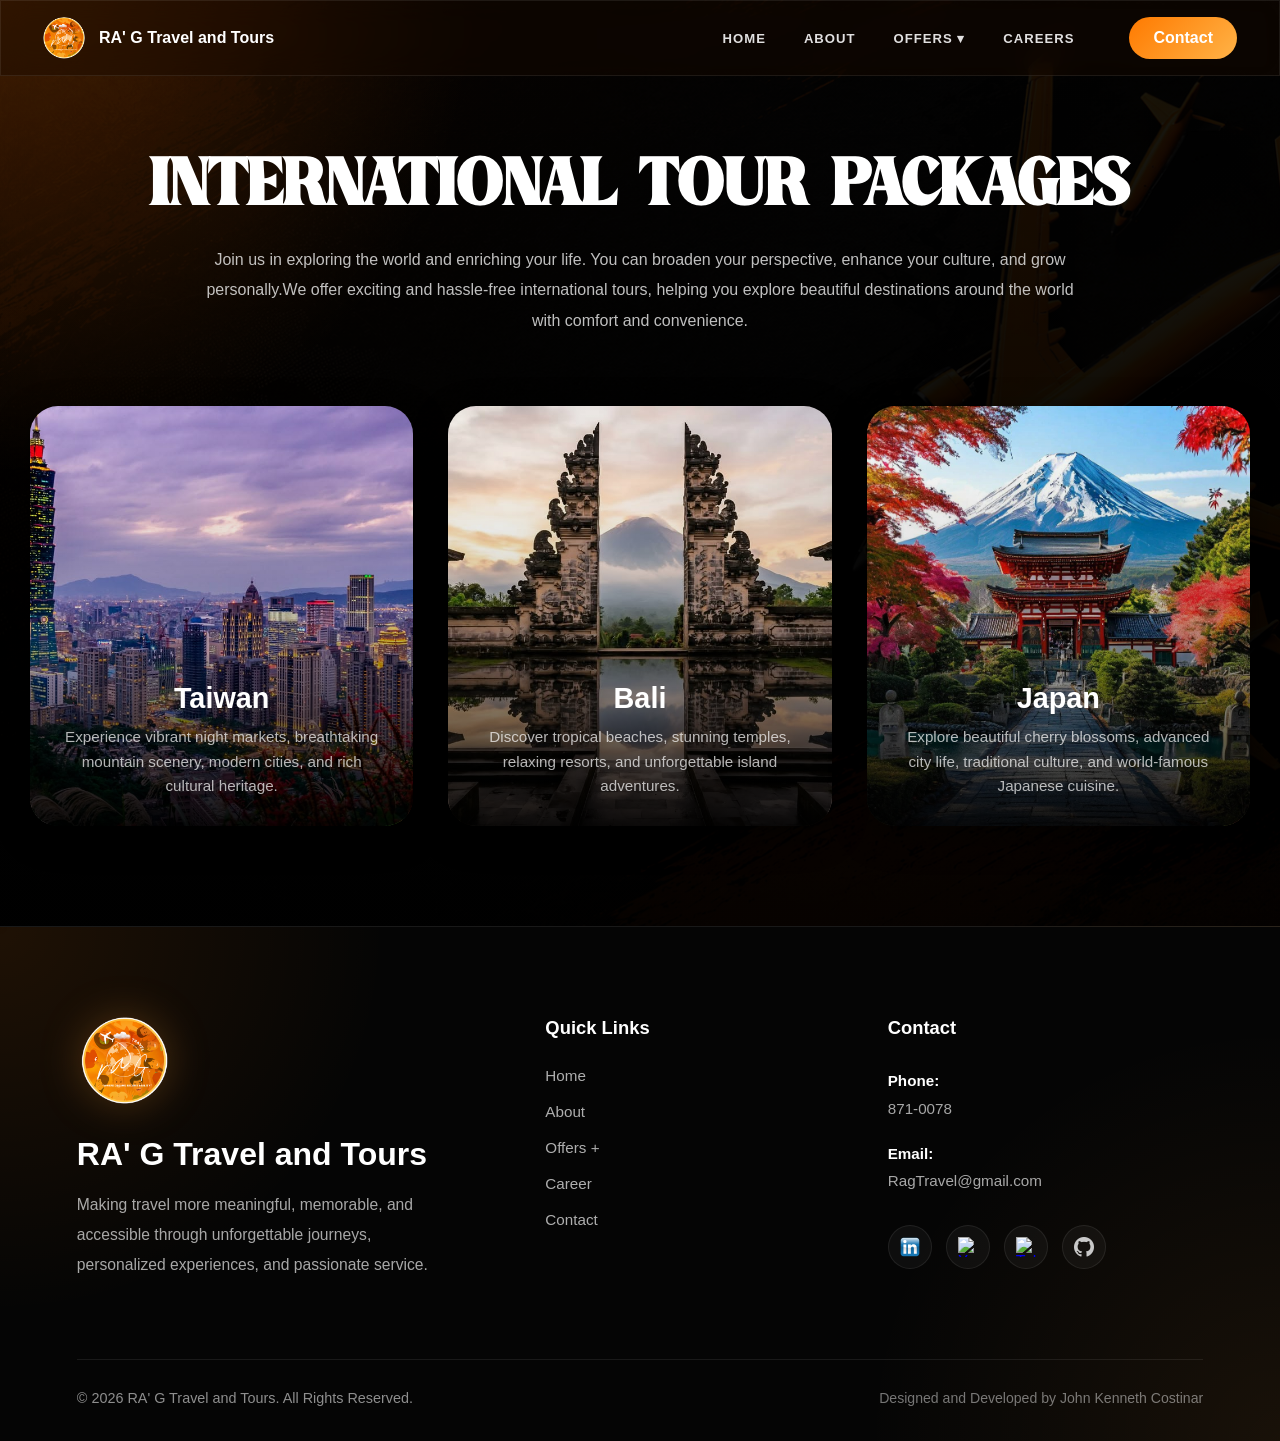
==== international.html @ da2db97d "Add files via upload" ====
<!DOCTYPE html>
<html lang="en">
<head>
<meta charset="UTF-8" />
<meta name="viewport" content="width=device-width, initial-scale=1.0"/>

<title>RA' G Travel and Tours</title>

<!-- REMIX ICON -->
<link
href="https://cdn.jsdelivr.net/npm/remixicon@4.2.0/fonts/remixicon.css"
rel="stylesheet"
/>

<style>

/* =========================================================
   FONT
========================================================= */

@font-face{
    font-family:'Gravelo';
    src:url('./Gravelo DEMO VERSION.woff2') format('woff2');
}

/* =========================================================
   RESET
========================================================= */

*{
    margin:0;
    padding:0;
    box-sizing:border-box;
}

html{
    scroll-behavior:smooth;
}

body{
    font-family:Arial, Helvetica, sans-serif;
    background:#050505;
    overflow-x:hidden;
    color:#fff;
}

/* =========================================================
   HEADER
========================================================= */

.header{
    position:fixed;
    top:0;
    left:0;
    width:100%;
    z-index:1000;
}

/* NAVBAR */

.navbar{
    width:100%;
    max-width:2050px;

    margin:auto;

    display:flex;
    align-items:center;
    justify-content:space-between;

    padding:16px 42px;

    background:rgba(26,10,1,0.42);

    backdrop-filter:blur(14px);

    border:1px solid rgba(255,255,255,0.08);
}

/* LOGO */

.logo-area{
    display:flex;
    align-items:center;
    gap:14px;
}

.logo-area img{
    width:42px;
    height:42px;

    border-radius:50%;
    object-fit:cover;
}

.logo-area h2{
    font-size:1rem;
    font-weight:700;
    color:#fff;
}

/* NAV LINKS */

.nav-links{
    display:flex;
    align-items:center;

    gap:38px;

    list-style:none;

    margin-left:auto;
    margin-right:55px;
}

.nav-links li{
    position:relative;
}

/* LINKS */

.nav-links a{
    position:relative;

    text-decoration:none;

    color:rgba(255,255,255,0.88);

    font-size:0.82rem;

    font-weight:600;

    letter-spacing:1px;

    text-transform:uppercase;

    transition:0.35s ease;
}

.nav-links a:hover{
    color:#ff9d2f;
}

/* UNDERLINE */

.nav-links a::after{
    content:"";

    position:absolute;

    left:0;
    bottom:-8px;

    width:0%;
    height:2px;

    border-radius:50px;

    background:#ff9d2f;

    transition:0.35s ease;
}

.nav-links a:hover::after{
    width:100%;
}

/* DROPDOWN */

.dropdown-menu{
    position:absolute;

    top:calc(100% + 18px);
    left:50%;

    transform:
    translateX(-50%)
    translateY(10px);

    min-width:240px;

    background:rgba(10,10,10,0.96);

    backdrop-filter:blur(18px);

    border:1px solid rgba(255,255,255,0.08);

    border-radius:20px;

    padding:16px;

    display:flex;
    flex-direction:column;
    gap:6px;

    opacity:0;
    visibility:hidden;

    transition:0.35s ease;

    z-index:999;
}
/* =========================================================
   FIX DROPDOWN LAYER & OVERLAP
========================================================= */

.dropdown{
    position:relative;
}

.dropdown-menu{
    z-index:3000;

    overflow:hidden;

    box-shadow:
    0 18px 45px rgba(0,0,0,0.45);

    isolation:isolate;
}

/* PREVENT OVERLAP */

.navbar{
    overflow:visible;
}

.header{
    overflow:visible;
}
/* DESKTOP DROPDOWN */

@media(min-width:992px){

    .dropdown:hover .dropdown-menu{
        opacity:1;
        visibility:visible;

        transform:
        translateX(-50%)
        translateY(0);
    }

}

/* MOBILE DROPDOWN */

@media(max-width:991px){

.dropdown-menu{
    position:relative;

    top:0;
    left:0;

    width:100%;

    min-width:100%;

    margin-top:12px;

    transform:none;

    border-radius:18px;

    padding:10px;

    display:none;

    opacity:1;
    visibility:visible;

    background:
    rgba(255,255,255,0.04);

    border:
    1px solid rgba(255,255,255,0.06);

    box-shadow:
    0 12px 30px rgba(0,0,0,0.35);

    overflow:hidden;
}

.dropdown-menu a{
    width:100%;

    padding:14px 16px;

    font-size:.82rem;

    line-height:1.5;

    white-space:normal;

    border-radius:12px;
}

.dropdown-menu a:hover{
    padding-left:22px;
}
.dropdown.active .dropdown-menu{
    display:flex;
    flex-direction:column;
}
}
.dropdown-menu a{
    width:100%;

    padding:12px 14px;

    border-radius:14px;

    font-size:0.78rem;
}

.dropdown-menu a::after{
    display:none;
}

.dropdown-menu a:hover{
    background:rgba(255,157,47,0.12);

    color:#ff9d2f;

    padding-left:20px;
}

/* CONTACT BUTTON */

.contact-btn{
    text-decoration:none;

    background:
    linear-gradient(
        135deg,
        #ff7a00,
        #ffb347
    );

    color:#fff;

    padding:12px 24px;

    border-radius:50px;

    font-weight:700;

    transition:0.35s ease;
}

.contact-btn:hover{
    transform:translateY(-4px);

    box-shadow:
    0 10px 28px rgba(255,122,0,0.35);
}

/* MENU BUTTON */

.menu-btn{
    display:none;

    align-items:center;
    justify-content:center;

    font-size:2rem;

    color:#fff;

    cursor:pointer;

    z-index:2001;
}

/* =========================================================
   HERO SECTION
========================================================= */

.domestic-section{
    position:relative;

    min-height:100vh;

    display:flex;
    align-items:center;
    justify-content:center;

    padding:150px 30px 100px;

    overflow:hidden;
}

/* BACKGROUND */

.domestic-bg{
    position:absolute;
    inset:0;

    width:100%;
    height:100%;

    object-fit:cover;

    filter:
    brightness(.35);

    z-index:-2;
}

.bg-overlay{
    position:absolute;
    inset:0;

    background:
    radial-gradient(circle at top left,
    rgba(255,122,0,0.18),
    transparent 30%),

    linear-gradient(
    to bottom,
    rgba(0,0,0,0.35),
    rgba(0,0,0,0.82)
    );

    z-index:-1;
}

/* CONTENT */

.domestic-container{
    width:100%;
    max-width:1300px;

    text-align:center;
}

/* TITLE */

.domestic-title{
    font-family:'Gravelo',sans-serif;

    font-size:4rem;

    letter-spacing:2px;

    margin-bottom:18px;

    text-transform:uppercase;
}

/* SUBTITLE */

.domestic-subtitle{
    max-width:900px;

    margin:auto;

    color:rgba(255,255,255,0.75);

    line-height:1.9;

    font-size:1rem;

    margin-bottom:70px;
}

/* TOUR GRID */

.tour-grid{
    display:grid;
    grid-template-columns:repeat(3,1fr);

    gap:35px;
}

/* CARD */

.tour-card{
    position:relative;

    height:420px;

    border-radius:28px;

    overflow:hidden;

    cursor:pointer;

    transition:
    transform .5s ease,
    box-shadow .5s ease;

    box-shadow:
    0 10px 35px rgba(0,0,0,0.45);
}

.tour-card img{
    width:100%;
    height:100%;

    object-fit:cover;

    transition:
    transform .8s ease,
    filter .5s ease;
}

/* HOVER */

.tour-card:hover{
    transform:
    translateY(-10px);

    box-shadow:
    0 0 35px rgba(255,157,47,0.45);
}

.tour-card:hover img{
    transform:scale(1.12);

    filter:brightness(.8);
}

/* OVERLAY */

.tour-overlay{
    position:absolute;
    inset:0;

    background:
    linear-gradient(
    to top,
    rgba(0,0,0,0.92),
    rgba(0,0,0,0.15),
    transparent
    );

    display:flex;
    flex-direction:column;
    justify-content:flex-end;

    padding:28px;
}

.tour-overlay h3{
    font-size:1.8rem;

    margin-bottom:10px;
}

.tour-overlay p{
    color:rgba(255,255,255,0.7);

    line-height:1.6;

    font-size:.95rem;
}

/* =========================================================
   MODAL
========================================================= */

.modal{
    position:fixed;
    inset:0;

    display:flex;
    align-items:center;
    justify-content:center;

    background:rgba(0,0,0,0.72);

    backdrop-filter:blur(10px);

    opacity:0;
    visibility:hidden;

    transition:.4s ease;

    z-index:9999;

    padding:30px;
}

.modal.active{
    opacity:1;
    visibility:visible;
}

/* MODAL CONTENT */

.modal-content{
    position:relative;

    width:100%;
    max-width:900px;

    border-radius:28px;

    overflow:hidden;

    transform:scale(.88);

    transition:.45s ease;

    box-shadow:
    0 0 40px rgba(0,0,0,0.65);
}

.modal.active .modal-content{
    transform:scale(1);
}

/* IMAGE */

.modal-image{
    width:100%;
    max-height:82vh;

    object-fit:contain;

    display:block;

    background:#000;
}

/* TOP ACTIONS */

.modal-actions{
    position:absolute;

    top:18px;
    right:18px;

    display:flex;
    gap:14px;
}

.modal-btn{
    width:50px;
    height:50px;

    border:none;

    border-radius:50%;

    background:rgba(0,0,0,0.58);

    color:#fff;

    font-size:1.4rem;

    cursor:pointer;

    backdrop-filter:blur(10px);

    transition:.3s ease;
}

.modal-btn:hover{
    background:#ff9d2f;

    transform:scale(1.08);
}

/* NAVIGATION */

.modal-nav{
    position:absolute;

    top:50%;

    transform:translateY(-50%);

    width:55px;
    height:55px;

    border:none;

    border-radius:50%;

    background:rgba(0,0,0,0.55);

    color:#fff;

    font-size:1.5rem;

    cursor:pointer;

    backdrop-filter:blur(10px);

    transition:.3s ease;
}

.modal-nav:hover{
    background:#ff9d2f;
}

.prev-btn{
    left:18px;
}

.next-btn{
    right:18px;
}

/* INDICATOR */

.image-indicator{
    position:absolute;

    bottom:18px;
    left:50%;

    transform:translateX(-50%);

    background:rgba(0,0,0,0.58);

    padding:10px 18px;

    border-radius:50px;

    font-size:.9rem;

    color:#fff;

    backdrop-filter:blur(10px);
}

/* FULLSCREEN */

.modal.fullscreen{
    padding:0;
}

.modal.fullscreen .modal-content{
    max-width:100%;
    width:100%;
    height:100%;
    border-radius:0;
}

.modal.fullscreen .modal-image{
    width:100%;
    height:100%;
    max-height:100vh;
}

/* =========================================================
   FOOTER
========================================================= */

.main-footer{
    position:relative;

    width:100%;

    padding:90px 6% 35px;

    background:
    radial-gradient(circle at top left,
    rgba(255,122,0,0.10),
    transparent 28%),

    radial-gradient(circle at bottom right,
    rgba(255,157,47,0.08),
    transparent 30%),

    #050505;

    border-top:
    1px solid rgba(255,255,255,0.08);

    overflow:hidden;
}

.footer-container{
    position:relative;

    display:grid;
    grid-template-columns:
    1.2fr .8fr 1fr;

    gap:90px;

    align-items:flex-start;
}

.footer-brand{
    max-width:420px;
}

.footer-logo{
    width:95px;

    margin-bottom:28px;

    object-fit:contain;
}

.footer-brand h2{
    margin-bottom:18px;

    color:#ffffff;

    font-size:2rem;
    font-weight:700;
}

.footer-brand p{
    color:rgba(255,255,255,0.65);

    line-height:1.9;
}

.footer-links h3,
.footer-contact h3{
    margin-bottom:28px;

    color:#ffffff;

    font-size:1.15rem;
}

.footer-links ul{
    list-style:none;
}

.footer-links ul li{
    margin-bottom:18px;
}

.footer-links a{
    text-decoration:none;

    color:rgba(255,255,255,0.68);

    transition:.3s ease;
}

.footer-links a:hover{
    color:#ff9d2f;
}

.footer-contact p{
    margin-bottom:18px;

    color:rgba(255,255,255,0.65);

    line-height:1.8;
}

.footer-social{
    display:flex;
    gap:14px;

    margin-top:30px;
}

.footer-social a{
    width:44px;
    height:44px;

    display:flex;
    align-items:center;
    justify-content:center;

    border-radius:50%;

    background:
    rgba(255,255,255,0.04);

    border:
    1px solid rgba(255,255,255,0.08);

    transition:.35s ease;
}

.footer-social a:hover{
    transform:translateY(-6px);

    border-color:
    rgba(255,157,47,0.45);

    box-shadow:
    0 0 25px rgba(255,157,47,0.18);
}

.footer-social img{
    width:20px;
    height:20px;
}

.footer-bottom{
    margin-top:80px;
    padding-top:30px;

    border-top:
    1px solid rgba(255,255,255,0.08);

    display:flex;
    justify-content:space-between;
    align-items:center;

    gap:20px;

    flex-wrap:wrap;
}

.footer-bottom p,
.footer-bottom span{
    color:rgba(255,255,255,0.55);
}

/* =========================================================
   TABLET
========================================================= */

@media(max-width:991px){

    .tour-grid{
        grid-template-columns:1fr 1fr;
    }

    .domestic-title{
        font-size:3rem;
    }

    .footer-container{
        grid-template-columns:1fr;

        gap:60px;
    }

.nav-links{
    position:fixed;

    top:88px;
    left:22px;

    width:280px;
    max-width:calc(100vw - 44px);

    background:rgba(10,10,10,0.96);

    backdrop-filter:blur(18px);

    border:
    1px solid rgba(255,255,255,0.08);

    border-radius:24px;

    padding:18px;

    display:flex;
    flex-direction:column;
    align-items:stretch;

    gap:10px;

    margin:0;

    opacity:0;
    visibility:hidden;

    pointer-events:none;

    transform:
    translateY(-10px)
    scale(.98);

    transition:
    opacity .35s ease,
    transform .35s ease,
    visibility .35s ease;

    z-index:2000;

    height:auto;

overflow-y:auto;
overflow-x:hidden;
}

.nav-links.active{
    opacity:1;
    visibility:visible;

    pointer-events:auto;

    transform:
    translateY(0)
    scale(1);
}
    .menu-btn{
        display:flex;
    }

    .contact-btn{
        display:none;
    }
}

/* =========================================================
   MOBILE
========================================================= */

@media(max-width:768px){

    .domestic-section{
        padding:130px 20px 80px;
    }

    .tour-grid{
        grid-template-columns:1fr;
    }

    .tour-card{
        height:380px;
    }

    .domestic-title{
        font-size:2.3rem;
        line-height:1.2;
    }

    .domestic-subtitle{
        font-size:.95rem;
    }

    .navbar{
        padding:16px 22px;
    }

    .logo-area h2{
        font-size:.9rem;
    }

    .modal{
        padding:18px;
    }

    .modal-nav{
        width:48px;
        height:48px;

        font-size:1.2rem;
    }

    .modal-btn{
        width:46px;
        height:46px;
    }

    .image-indicator{
        font-size:.8rem;
    }

    .footer-bottom{
        flex-direction:column;
        text-align:center;
    }

}
/* =========================================================
   CLEAN MOBILE NAV FIX
========================================================= */

@media(max-width:768px){

    .nav-links{
        width:calc(100vw - 44px);

        max-width:none;

        left:22px;
        right:22px;
    }

    .dropdown-menu{
        width:100%;
        min-width:100%;
    }

    .dropdown-menu a{
        font-size:.78rem;

        padding:13px 14px;
    }

}
/* =========================================================
   EXTRA SMALL
========================================================= */

@media(max-width:480px){

    .tour-card{
        height:320px;
    }

    .tour-overlay h3{
        font-size:1.5rem;
    }

    .modal-actions{
        top:10px;
        right:10px;
    }

    .prev-btn{
        left:10px;
    }

    .next-btn{
        right:10px;
    }

}



/* =========================================================
   PREMIUM FOOTER
========================================================= */

.main-footer{
    position:relative;

    width:100%;

    padding:90px 6% 35px;

    background:
    radial-gradient(circle at top left,
    rgba(255,122,0,0.10),
    transparent 28%),

    radial-gradient(circle at bottom right,
    rgba(255,157,47,0.08),
    transparent 30%),

    #050505;

    border-top:
    1px solid rgba(255,255,255,0.08);

    overflow:hidden;
}

/* =========================================================
   CONTAINER
========================================================= */

.footer-container{
    position:relative;

    display:grid;

    grid-template-columns:
    1.2fr .8fr 1fr;

    gap:90px;

    align-items:flex-start;
}

/* =========================================================
   BRAND
========================================================= */

.footer-brand{
    max-width:420px;
}

.footer-logo{
    width:95px;

    margin-bottom:28px;

    object-fit:contain;

    filter:
    drop-shadow(0 0 20px rgba(255,157,47,0.25));
}

.footer-brand h2{
    margin-bottom:18px;

    color:#ffffff;

    font-size:2rem;
    font-weight:700;

    line-height:1.1;
}

.footer-brand p{
    color:rgba(255,255,255,0.65);

    font-size:.98rem;

    line-height:1.9;
}

/* =========================================================
   TITLES
========================================================= */

.footer-links h3,
.footer-contact h3{
    margin-bottom:28px;

    color:#ffffff;

    font-size:1.15rem;
    font-weight:600;
}

/* =========================================================
   LINKS
========================================================= */

.footer-links ul{
    list-style:none;
}

.footer-links ul li{
    margin-bottom:18px;
}

.footer-links ul li a{
    position:relative;

    display:inline-block;

    color:rgba(255,255,255,0.68);

    font-size:.95rem;

    text-decoration:none;

    transition:
    color .3s ease,
    transform .3s ease;
}

.footer-links ul li a:hover{
    color:#ff9d2f;

    transform:translateX(4px);
}

/* =========================================================
   FOOTER DROPDOWN
========================================================= */

.footer-dropdown{
    position:relative;
}

.footer-dropdown-menu{
    position:absolute;

    top:100%;
    left:0;

    min-width:230px;

    padding:14px 0;

    display:flex;
    flex-direction:column;

    background:#111111;

    border:
    1px solid rgba(255,255,255,0.08);

    border-radius:16px;

    opacity:0;
    visibility:hidden;

    transform:translateY(10px);

    transition:
    opacity .3s ease,
    transform .3s ease,
    visibility .3s ease;

    z-index:100;

    box-shadow:
    0 10px 35px rgba(0,0,0,0.45);
}

.footer-dropdown:hover .footer-dropdown-menu{
    opacity:1;
    visibility:visible;

    transform:translateY(0);
}

.footer-dropdown-menu a{
    padding:12px 20px;

    color:rgba(255,255,255,0.68);

    font-size:.92rem;

    transition:
    background .3s ease,
    color .3s ease,
    padding-left .3s ease;
}

.footer-dropdown-menu a:hover{
    background:
    rgba(255,157,47,0.08);

    color:#ff9d2f;

    padding-left:26px;
}

/* =========================================================
   CONTACT
========================================================= */

.footer-contact p{
    margin-bottom:18px;

    color:rgba(255,255,255,0.65);

    font-size:.95rem;

    line-height:1.8;
}

.footer-contact strong{
    color:#ffffff;
}

/* =========================================================
   SOCIAL
========================================================= */

.footer-social{
    display:flex;

    align-items:center;

    gap:14px;

    margin-top:30px;
}

.footer-social a{
    width:44px;
    height:44px;

    display:flex;
    align-items:center;
    justify-content:center;

    border-radius:50%;

    background:
    rgba(255,255,255,0.04);

    border:
    1px solid rgba(255,255,255,0.08);

    transition:
    transform .35s ease,
    border-color .35s ease,
    box-shadow .35s ease;
}

.footer-social a:hover{
    transform:translateY(-6px);

    border-color:
    rgba(255,157,47,0.45);

    box-shadow:
    0 0 25px rgba(255,157,47,0.18);
}

.footer-social img{
    width:20px;
    height:20px;

    object-fit:contain;
}

/* =========================================================
   BOTTOM
========================================================= */

.footer-bottom{
    position:relative;

    margin-top:80px;
    padding-top:30px;

    border-top:
    1px solid rgba(255,255,255,0.08);

    display:flex;

    justify-content:space-between;
    align-items:center;

    gap:20px;

    flex-wrap:wrap;
}

.footer-bottom p{
    color:rgba(255,255,255,0.55);

    font-size:.9rem;
}

.footer-bottom span{
    color:rgba(255,255,255,0.45);

    font-size:.88rem;
}

/* =========================================================
   PREMIUM POPUP
========================================================= */

.social-popup{
    position:fixed;

    inset:0;

    width:100%;
    height:100vh;

    display:flex;
    align-items:center;
    justify-content:center;

    background:
    rgba(0,0,0,0.72);

    backdrop-filter:blur(10px);

    opacity:0;
    visibility:hidden;

    transition:
    opacity .35s ease,
    visibility .35s ease;

    z-index:9999;
}

.social-popup.active{
    opacity:1;
    visibility:visible;
}

/* =========================================================
   POPUP CARD
========================================================= */

.popup-card{
    position:relative;

    width:90%;
    max-width:430px;

    padding:50px 38px;

    border-radius:30px;

    overflow:hidden;

    text-align:center;

    background:
    linear-gradient(
        145deg,
        #111111,
        #1b1b1b
    );

    border:
    1px solid rgba(255,255,255,0.08);

    box-shadow:
    0 20px 60px rgba(0,0,0,0.55);

    transform:
    translateY(30px)
    scale(.95);

    transition:
    transform .4s ease;
}

.social-popup.active .popup-card{
    transform:
    translateY(0)
    scale(1);
}

/* =========================================================
   GLOW EFFECT
========================================================= */

.popup-glow{
    position:absolute;

    width:260px;
    height:260px;

    background:
    radial-gradient(
        circle,
        rgba(255,157,47,0.25),
        transparent 70%
    );

    top:-120px;
    right:-120px;

    pointer-events:none;
}

/* =========================================================
   ICON
========================================================= */

.popup-icon{
    width:90px;
    height:90px;

    margin:auto auto 25px;

    display:flex;
    align-items:center;
    justify-content:center;

    border-radius:50%;

    font-size:2.5rem;

    color:#ff9d2f;

    background:
    rgba(255,157,47,0.12);

    border:
    1px solid rgba(255,157,47,0.25);

    box-shadow:
    0 0 30px rgba(255,157,47,0.15);
}

/* =========================================================
   TEXT
========================================================= */

.popup-card h2{
    margin-bottom:16px;

    color:#ffffff;

    font-size:2rem;
    font-weight:700;
}

.popup-card p{
    color:rgba(255,255,255,0.68);

    font-size:.98rem;

    line-height:1.9;

    margin-bottom:32px;
}

/* =========================================================
   BUTTON
========================================================= */

.popup-card button{
    border:none;
    outline:none;

    padding:14px 34px;

    border-radius:50px;

    cursor:pointer;

    color:#ffffff;

    font-size:.95rem;
    font-weight:600;

    background:
    linear-gradient(
        135deg,
        #ff7a00,
        #ff9d2f
    );

    transition:
    transform .3s ease,
    box-shadow .3s ease;
}

.popup-card button:hover{
    transform:translateY(-3px);

    box-shadow:
    0 10px 25px rgba(255,157,47,0.35);
}

/* =========================================================
   TABLET
========================================================= */

@media(max-width:991px){

    .main-footer{
        padding:80px 6% 30px;
    }

    .footer-container{
        grid-template-columns:1fr;

        gap:60px;
    }

    .footer-brand{
        max-width:100%;
    }

    .footer-brand h2{
        font-size:1.8rem;
    }

    .footer-bottom{
        margin-top:60px;

        flex-direction:column;

        text-align:center;
    }

}

/* =========================================================
   MOBILE
========================================================= */

@media(max-width:576px){

    .main-footer{
        padding:70px 22px 28px;
    }

    .footer-logo{
        width:80px;
    }

    .footer-brand h2{
        font-size:1.5rem;
    }

    .footer-brand p,
    .footer-contact p,
    .footer-links ul li a{
        font-size:.92rem;
    }

    .footer-social{
        gap:12px;
    }

    .footer-social a{
        width:40px;
        height:40px;
    }

    .footer-bottom{
        gap:10px;
    }

    .footer-bottom p,
    .footer-bottom span{
        font-size:.82rem;

        line-height:1.7;
    }

    /* MOBILE DROPDOWN */

    .footer-dropdown-menu{
        position:relative;

        top:10px;

        width:100%;

        opacity:1;
        visibility:visible;

        transform:none;

        margin-top:10px;
    }

    /* MOBILE POPUP */

    .popup-card{
        padding:42px 24px;
    }

    .popup-card h2{
        font-size:1.6rem;
    }

    .popup-card p{
        font-size:.92rem;
    }

    .popup-icon{
        width:75px;
        height:75px;

        font-size:2rem;
    }

}
</style>
</head>

<body>

<!-- =========================================================
     HEADER
========================================================= -->

<header class="header">

    <nav class="navbar">

        <!-- LOGO -->

        <div class="logo-area">

            <img src="Logo.png" alt="Logo">

            <h2>RA' G Travel and Tours</h2>

        </div>

        <!-- NAVIGATION -->

        <ul class="nav-links" id="navLinks">
            <li>
                <a href="index.html">Home</a>
            </li>

            <li>
                <a href="index.html#about">About</a>
            </li>

            <li class="dropdown">

                <a href="#" class="dropdown-toggle">

                    Offers
                    <span>▾</span>

                </a>

                <div class="dropdown-menu">

                    <a href="domestic-tours.html">
                        Domestic Tour
                    </a>

                    <a href="international.html">
                        International Tours
                    </a>

                    <a href="documents-service.html">
                        Documents Services
                    </a>

                </div>

            </li>

            <li><a href="Careers.html">Careers</a></li>

        </ul>

        <!-- CONTACT -->

        <a href="contact.html" class="contact-btn">

            Contact

        </a>

        <!-- MENU BUTTON -->

        <div class="menu-btn" id="menuBtn">

            <i class="ri-menu-3-line"></i>

        </div>

    </nav>

</header>

<section class="domestic-section" id="home">

    <!-- BACKGROUND -->

    <img
    src="domestic-BG.png"
    class="domestic-bg"
    alt="Background">

    <div class="bg-overlay"></div>

    <!-- CONTENT -->

    <div class="domestic-container">

        <h1 class="domestic-title">
            International Tour Packages
        </h1>

        <p class="domestic-subtitle">

Join us in exploring the world and enriching your life. You can broaden your perspective, enhance your culture, and grow personally.We offer exciting and hassle-free international tours, helping you explore beautiful destinations around the world with comfort and convenience.


        </p>

        <!-- TOUR GRID -->

        <div class="tour-grid">

            <!-- BATANES -->

            <div class="tour-card"
            onclick="openModal('batanes')">

                <img
                src="international-taiwan.jpg"
                alt="Batanes">

                <div class="tour-overlay">

                    <h3>Taiwan</h3>

                    <p>
            Experience vibrant night markets,
            breathtaking mountain scenery,
            modern cities, and rich cultural heritage.
                    </p>

                </div>

            </div>

            <!-- BORACAY -->

            <div class="tour-card"
            onclick="openModal('boracay')">

                <img
                src="international-bali.jpg"
                alt="Boracay">

                <div class="tour-overlay">

                    <h3>Bali</h3>

                    <p>
            Discover tropical beaches,
            stunning temples, relaxing resorts,
            and unforgettable island adventures.
                    </p>

                </div>

            </div>

            <!-- PALAWAN -->

            <div class="tour-card"
            onclick="openModal('palawan')">

                <img
                src="international-japan.jpg"
                alt="Palawan">

                <div class="tour-overlay">

                    <h3>Japan</h3>

                    <p>
            Explore beautiful cherry blossoms,
            advanced city life, traditional culture,
            and world-famous Japanese cuisine.
                    </p>

                </div>

            </div>

        </div>

    </div>

</section>

<!-- =========================================================
     MODAL
========================================================= -->

<div class="modal" id="modal">

    <div class="modal-content">

        <!-- ACTIONS -->

        <div class="modal-actions">

            <button
            class="modal-btn"
            onclick="toggleFullscreen()">

                <i class="ri-fullscreen-line"></i>

            </button>

            <button
            class="modal-btn"
            onclick="closeModal()">

                <i class="ri-close-line"></i>

            </button>

        </div>

        <!-- NAVIGATION -->

        <button
        class="modal-nav prev-btn"
        onclick="prevImage()">

            <i class="ri-arrow-left-s-line"></i>

        </button>

        <button
        class="modal-nav next-btn"
        onclick="nextImage()">

            <i class="ri-arrow-right-s-line"></i>

        </button>

        <!-- IMAGE -->

        <img
        src=""
        class="modal-image"
        id="modalImage">

        <!-- INDICATOR -->

        <div class="image-indicator"
        id="imageIndicator">

            Front Page

        </div>

    </div>

</div>

<!-- =========================================================
     PREMIUM FOOTER
========================================================= -->

<footer class="main-footer">

    <div class="footer-container">

        <!-- =====================================================
             LEFT : BRAND
        ====================================================== -->

        <div class="footer-brand">

            <img
            src="Logo.png"
            alt="RA' G Travel and Tours"
            class="footer-logo">

            <h2 class="gravelo-title">
                RA' G Travel and Tours
            </h2>

            <p>
                Making travel more meaningful, memorable,
                and accessible through unforgettable journeys,
                personalized experiences, and passionate service.
            </p>

        </div>

        <!-- =====================================================
             CENTER : LINKS
        ====================================================== -->

        <div class="footer-links">

            <h3>Quick Links</h3>

            <ul>

                <li>
                    <a href="#">Home</a>
                </li>

                <li>
                    <a href="#about">About</a>
                </li>

                <!-- =====================================================
                     DROPDOWN
                ====================================================== -->

                <li class="footer-dropdown">

                    <a href="#offers" class="dropdown-toggle">
                        Offers +
                    </a>

                    <div class="footer-dropdown-menu">

                        <a href="domestic-tours.html">
                            Domestic Tour
                        </a>

                        <a href="international.html">
                            International Tours
                        </a>

                        <a href="documents-service.html">
                            Documents Services
                        </a>

                    </div>

                </li>

                <li>
                    <a href="careers.html">Career</a>
                </li>

                <li>
                    <a href="contact.html">Contact</a>
                </li>

            </ul>

        </div>

        <!-- =====================================================
             RIGHT : CONTACT
        ====================================================== -->

        <div class="footer-contact">

            <h3>Contact</h3>

            <p>
                <strong>Phone:</strong><br>
                871-0078
            </p>

            <p>
                <strong>Email:</strong><br>
                RagTravel@gmail.com
            </p>

            <!-- =====================================================
                 SOCIAL
            ====================================================== -->

            <div class="footer-social">

                <a href="#" onclick="showMessage(event)">

                    <img
                    src="Linkedin_Shiny_Icon.svg.png"
                    alt="LinkedIn">

                </a>

                <a href="#" onclick="showMessage(event)">

                    <img
                    src="X.png"
                    alt="X">

                </a>

                <a href="#" onclick="showMessage(event)">

                    <img
                    src="tele.png"
                    alt="Telegram">

                </a>

                <a href="#" onclick="showMessage(event)">

                    <img
                    src="github-icon.png"
                    alt="GitHub">

                </a>

            </div>

        </div>

    </div>

    <!-- =====================================================
         FOOTER BOTTOM
    ====================================================== -->

    <div class="footer-bottom">

        <p>
            © 2026 RA' G Travel and Tours.
            All Rights Reserved.
        </p>

        <span>
            Designed and Developed by
            John Kenneth Costinar        </span>

    </div>


<!-- =========================================================
     PREMIUM MESSAGE POPUP
========================================================= -->

<div class="social-popup" id="socialPopup">

    <div class="popup-card">

        <div class="popup-glow"></div>

        <div class="popup-icon">
            ✈
        </div>

        <h2>
            Coming Soon
        </h2>

        <p>
            Our social media pages are currently under development.
            We’re preparing something exciting for your next journey.
            Stay tuned and travel with us soon!
        </p>

        <button onclick="closePopup()">
            Got It
        </button>

    </div>

</div>
</footer>
<!-- =========================================================
     JAVASCRIPT
========================================================= -->

<script>

/* =========================================================
   MOBILE MENU
========================================================= */

const menuBtn = document.getElementById("menuBtn");
const navLinks = document.getElementById("navLinks");
const dropdown = document.querySelector(".dropdown");
const dropdownToggle =
document.querySelector(".dropdown-toggle");

/* TOGGLE MENU */

menuBtn.addEventListener("click", (e) => {

    e.stopPropagation();

    navLinks.classList.toggle("active");

    /* CHANGE ICON */

    if(navLinks.classList.contains("active")){

        menuBtn.innerHTML =
        '<i class="ri-close-line"></i>';

    }else{

        menuBtn.innerHTML =
        '<i class="ri-menu-3-line"></i>';

        dropdown.classList.remove("active");

    }

});

/* MOBILE DROPDOWN */

dropdownToggle.addEventListener("click", (e) => {

    if(window.innerWidth <= 991){

        e.preventDefault();
        e.stopPropagation();

        dropdown.classList.toggle("active");

    }

});

/* CLOSE MENU WHEN CLICKING LINKS */

document.querySelectorAll(".nav-links li a")
.forEach(link => {

    link.addEventListener("click", () => {

        if(link.classList.contains("dropdown-toggle"))
        return;

        if(window.innerWidth <= 991){

            navLinks.classList.remove("active");

            dropdown.classList.remove("active");

            menuBtn.innerHTML =
            '<i class="ri-menu-3-line"></i>';

        }

    });

});

/* OUTSIDE CLICK */

document.addEventListener("click", (e) => {

    const clickedInside =
    navLinks.contains(e.target) ||
    menuBtn.contains(e.target);

    if(!clickedInside && window.innerWidth <= 991){

        navLinks.classList.remove("active");

        dropdown.classList.remove("active");

        menuBtn.innerHTML =
        '<i class="ri-menu-3-line"></i>';

    }

});

/* RESET */

window.addEventListener("resize", () => {

    if(window.innerWidth > 991){

        navLinks.classList.remove("active");

        dropdown.classList.remove("active");

        menuBtn.innerHTML =
        '<i class="ri-menu-3-line"></i>';

    }

});



/* =========================================================
   BROCHURE DATA
========================================================= */

const brochures = {

    batanes: [

    "Brochure taiwan (back).png",
    "Brochure taiwan (front).png"

    ],

    boracay: [

    "Brochure bali (front).png",
    "Brochure bali (back).png"

    ],

    palawan: [

    "Brochure japan (front).png",
    "Brochure japan (back).png"

    ]

};

/* =========================================================
   MODAL VARIABLES
========================================================= */

const modal = document.getElementById("modal");
const modalImage = document.getElementById("modalImage");
const imageIndicator =
document.getElementById("imageIndicator");

let currentTour = [];
let currentIndex = 0;

/* =========================================================
   OPEN MODAL
========================================================= */

function openModal(tour){

    currentTour = brochures[tour];
    currentIndex = 0;

    updateImage();

    modal.classList.add("active");

    document.body.style.overflow = "hidden";
}

/* =========================================================
   CLOSE MODAL
========================================================= */

function closeModal(){

    modal.classList.remove("active");
    modal.classList.remove("fullscreen");

    document.body.style.overflow = "auto";
}

/* =========================================================
   UPDATE IMAGE
========================================================= */

function updateImage(){

    modalImage.src = currentTour[currentIndex];

    imageIndicator.innerHTML =
    currentIndex === 0
    ? "Front Page"
    : "Back Page";
}

/* =========================================================
   NEXT IMAGE
========================================================= */

function nextImage(){

    currentIndex++;

    if(currentIndex >= currentTour.length){
        currentIndex = 0;
    }

    updateImage();
}

/* =========================================================
   PREV IMAGE
========================================================= */

function prevImage(){

    currentIndex--;

    if(currentIndex < 0){
        currentIndex = currentTour.length - 1;
    }

    updateImage();
}

/* =========================================================
   FULLSCREEN
========================================================= */

function toggleFullscreen(){

    modal.classList.toggle("fullscreen");
}

/* =========================================================
   CLOSE OUTSIDE
========================================================= */

modal.addEventListener("click", (e)=>{

    if(e.target === modal){
        closeModal();
    }

});

/* =========================================================
   KEYBOARD SUPPORT
========================================================= */

document.addEventListener("keydown", (e)=>{

    if(e.key === "Escape"){
        closeModal();
    }

    if(e.key === "ArrowRight"){
        nextImage();
    }

    if(e.key === "ArrowLeft"){
        prevImage();
    }

});







function showMessage(event){

    event.preventDefault();

    document
    .getElementById("socialPopup")
    .classList.add("active");

}

function closePopup(){

    document
    .getElementById("socialPopup")
    .classList.remove("active");

}

/* OPTIONAL:
   CLOSE POPUP WHEN CLICKING OUTSIDE */

window.onclick = function(event){

    const popup =
    document.getElementById("socialPopup");

    if(event.target === popup){

        popup.classList.remove("active");

    }

}


</script>

</body>
</html>
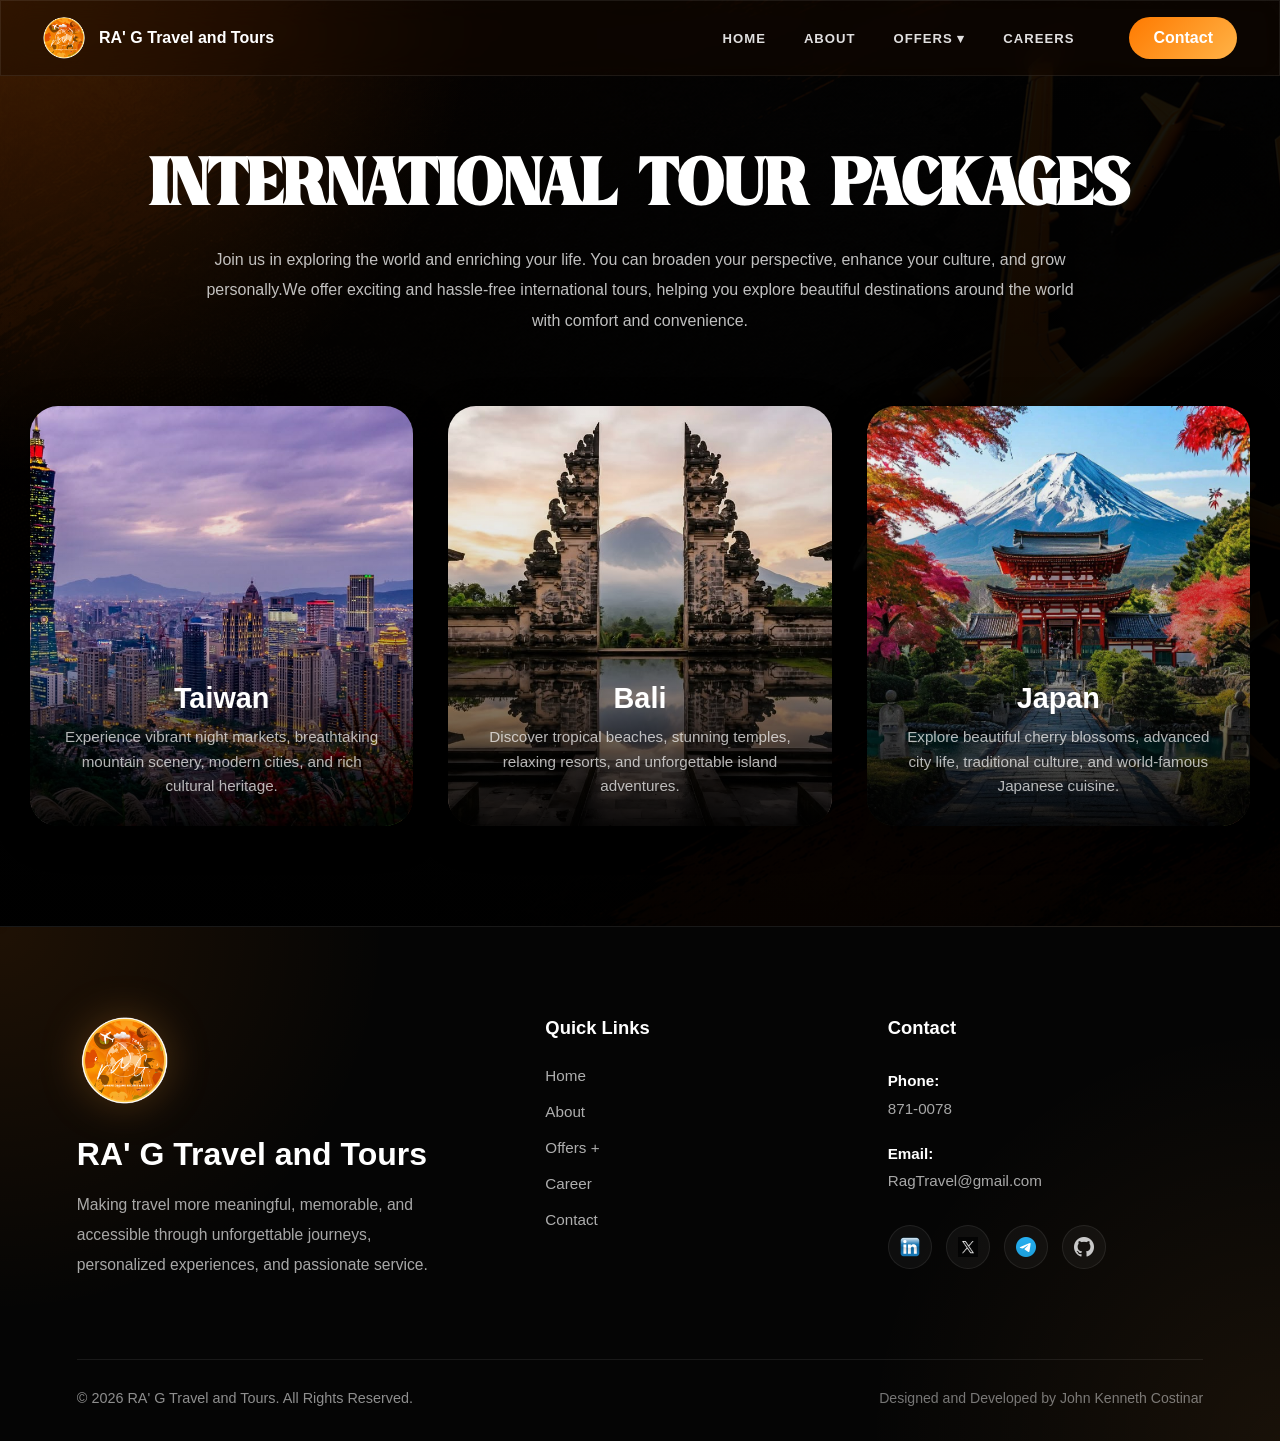
==== commit a7fbd9e5: "Update international.html" ====
--- a/international.html
+++ b/international.html
@@ -1804,7 +1804,7 @@
 
             </li>
 
-            <li><a href="Careers.html">Careers</a></li>
+            <li><a href="careers.html">Careers</a></li>
 
         </ul>
 
@@ -2522,4 +2522,4 @@
 </script>
 
 </body>
-</html>+</html>
